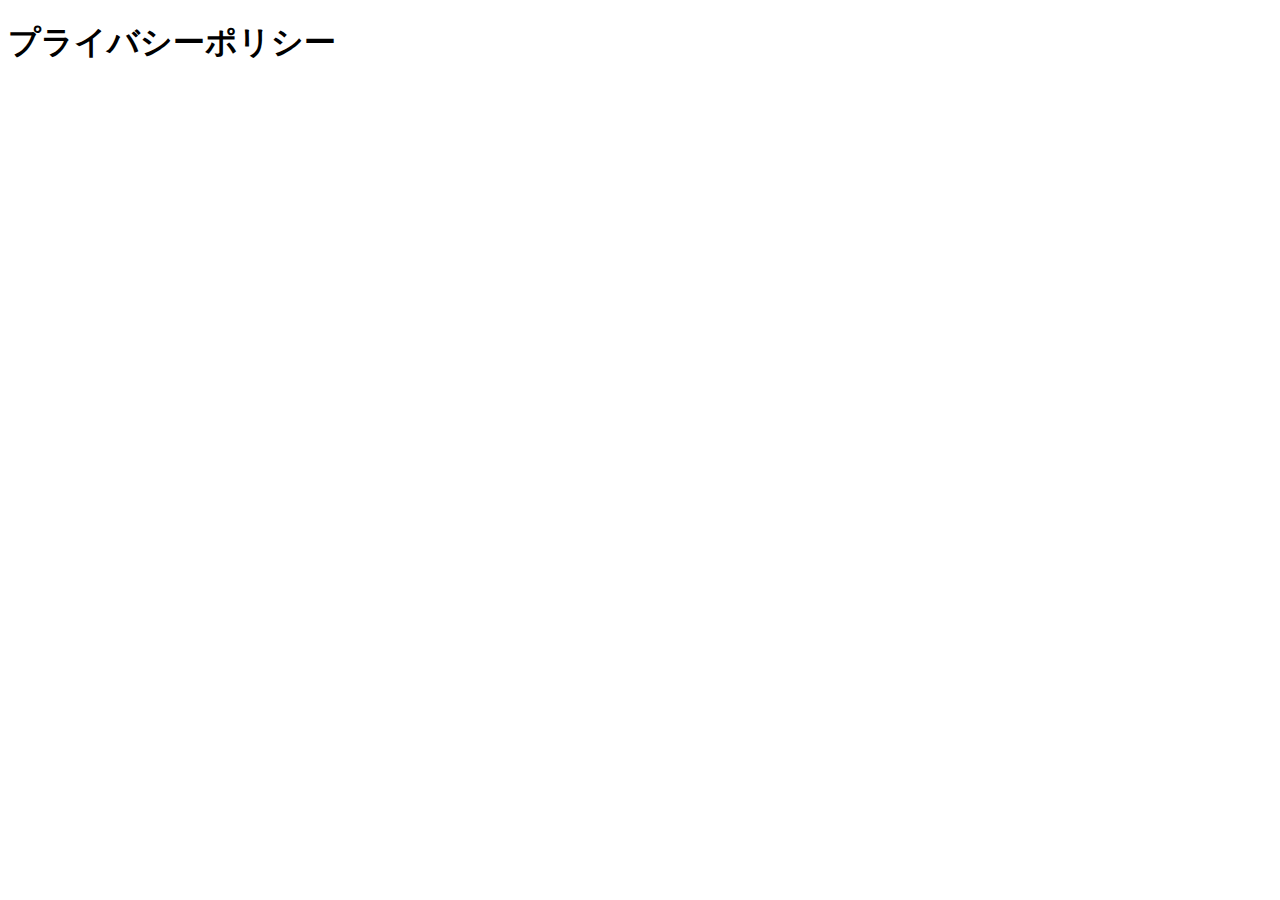
==== index.html @ 200e6e8b "Create index.html" ====
<!DOCTYPE html>
<html lang="en">
<head>
    <meta charset="UTF-8">
    <meta http-equiv="X-UA-Compatible" content="IE=edge">
    <meta name="viewport" content="width=device-width, initial-scale=1.0">
    <title>Document</title>
</head>
<body>
    <h1>プライバシーポリシー</h1>
</body>
</html>
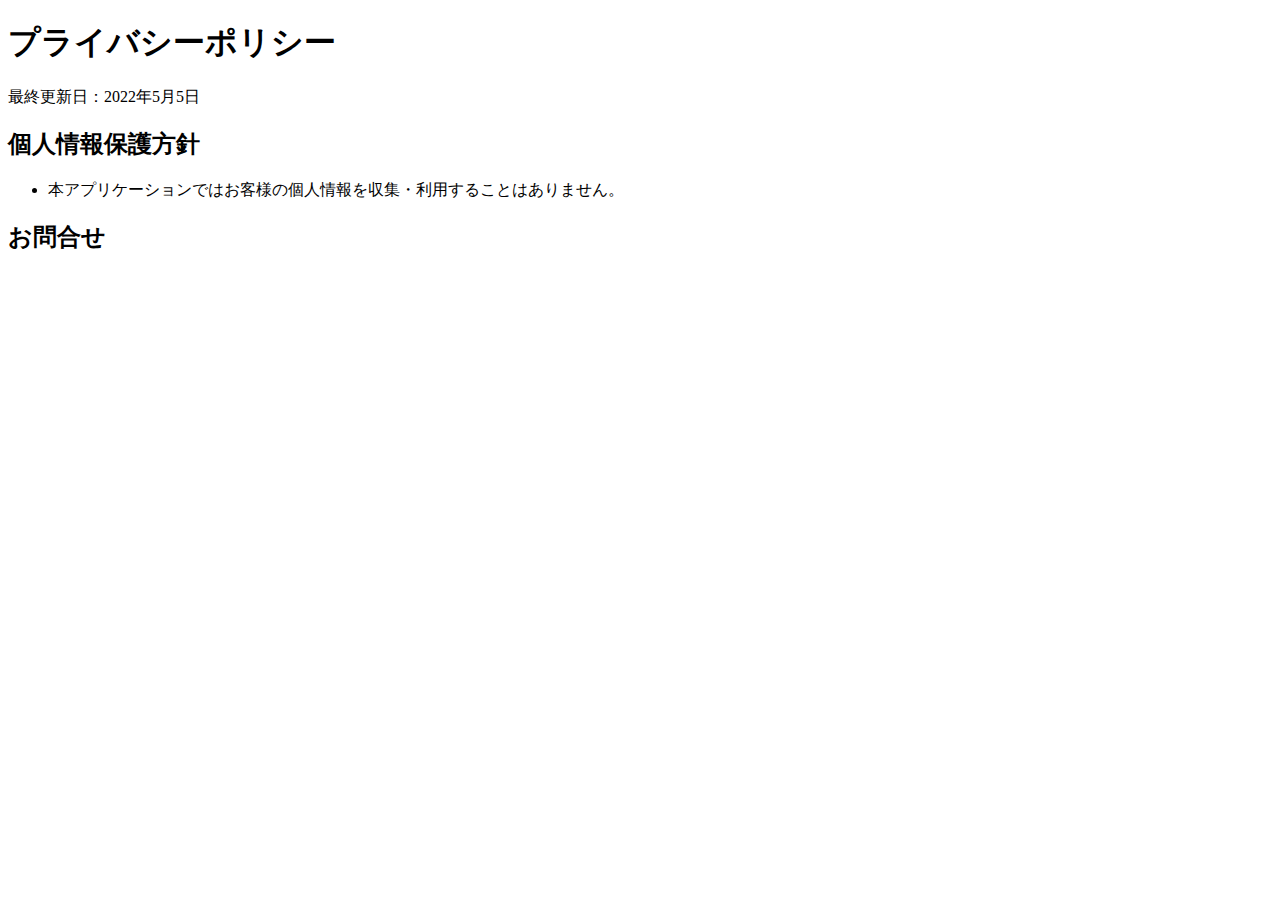
==== commit 4c058e1f: "Update index.html" ====
--- a/index.html
+++ b/index.html
@@ -8,5 +8,12 @@
 </head>
 <body>
     <h1>プライバシーポリシー</h1>
+    <p>最終更新日：2022年5月5日</p>
+    <h2>個人情報保護方針</h2>
+    <ul>
+        <li>本アプリケーションではお客様の個人情報を収集・利用することはありません。</li>
+    </ul>
+    <h2>お問合せ</h2>
+    
 </body>
 </html>
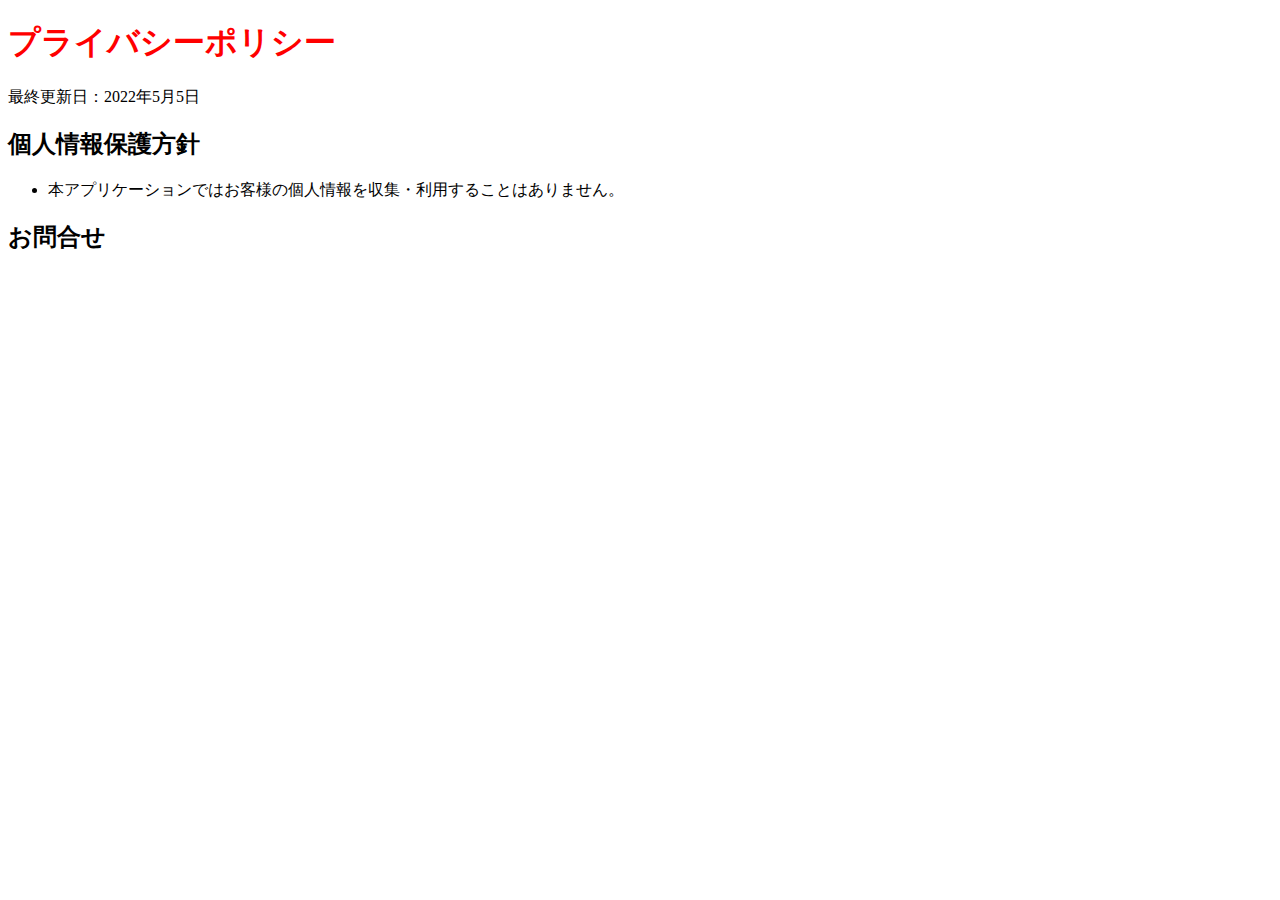
==== commit 2e8f4374: "update-index" ====
--- a/index.html
+++ b/index.html
@@ -1,10 +1,11 @@
 <!DOCTYPE html>
-<html lang="en">
+<html lang="ja">
 <head>
     <meta charset="UTF-8">
     <meta http-equiv="X-UA-Compatible" content="IE=edge">
     <meta name="viewport" content="width=device-width, initial-scale=1.0">
-    <title>Document</title>
+    <link rel="stylesheet" href="style.css">
+    <title>プライバシーポリシー</title>
 </head>
 <body>
     <h1>プライバシーポリシー</h1>
@@ -14,6 +15,5 @@
         <li>本アプリケーションではお客様の個人情報を収集・利用することはありません。</li>
     </ul>
     <h2>お問合せ</h2>
-    
 </body>
 </html>
--- a/style.css
+++ b/style.css
@@ -0,0 +1,3 @@
+h1 {
+    color: red;
+}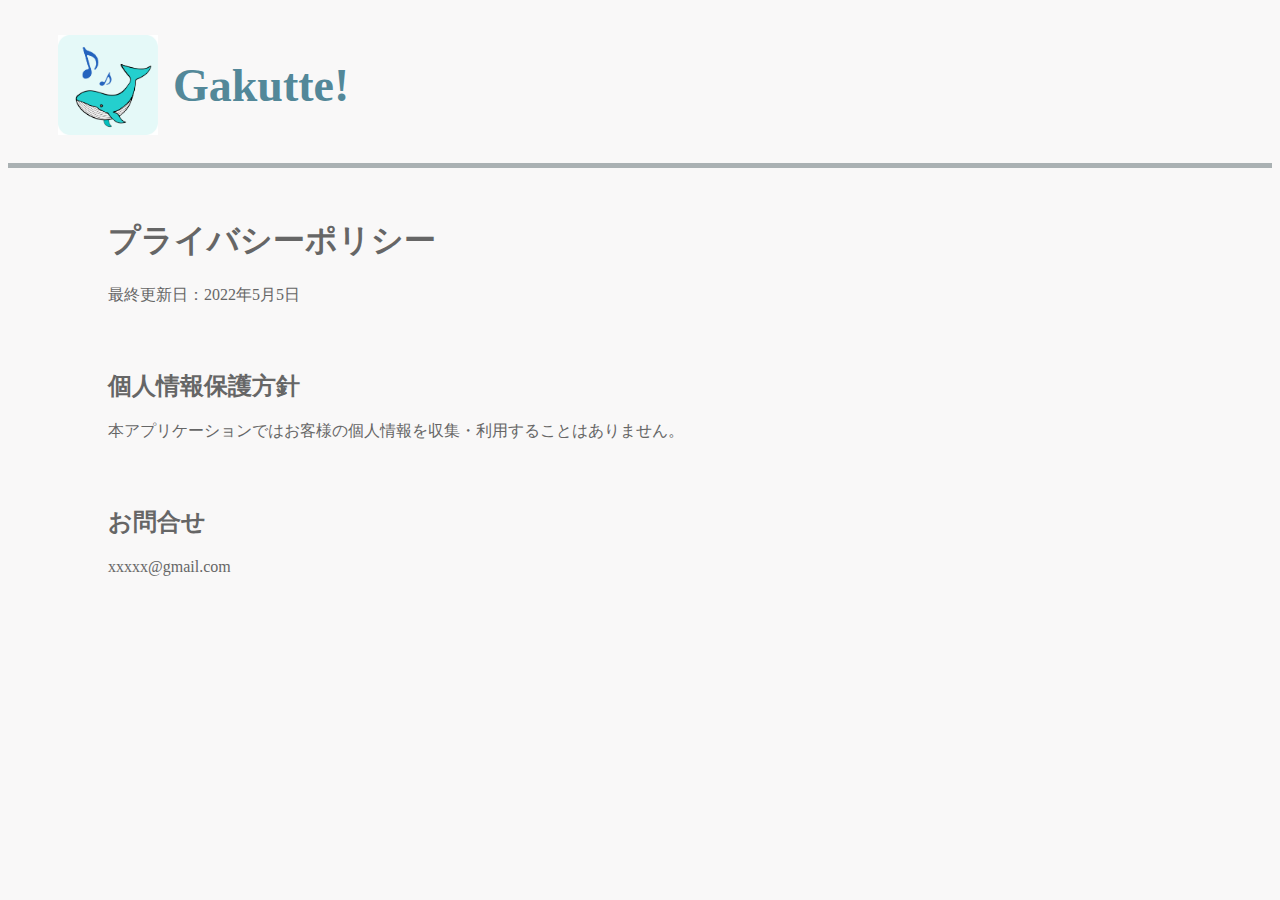
==== commit c7078764: "update-content" ====
--- a/index.html
+++ b/index.html
@@ -8,12 +8,19 @@
     <title>プライバシーポリシー</title>
 </head>
 <body>
-    <h1>プライバシーポリシー</h1>
-    <p>最終更新日：2022年5月5日</p>
-    <h2>個人情報保護方針</h2>
-    <ul>
-        <li>本アプリケーションではお客様の個人情報を収集・利用することはありません。</li>
-    </ul>
-    <h2>お問合せ</h2>
+    <header>
+        <div class="logo">
+            <div class="logo-img"><img src="logo.png" alt="logo"></div>
+            <h1 class="logo-title">Gakutte!</h1>
+        </div>
+    </header>
+    <div class="container">
+        <h1>プライバシーポリシー</h1>
+        <p class="last-update">最終更新日：2022年5月5日</p>
+        <h2>個人情報保護方針</h2>
+        <p>本アプリケーションではお客様の個人情報を収集・利用することはありません。</p>
+        <h2>お問合せ</h2>
+        <p>xxxxx@gmail.com</p>
+    </div>
 </body>
 </html>
--- a/style.css
+++ b/style.css
@@ -1,3 +1,36 @@
-h1 {
-    color: red;
-}+body {
+    background: #f9f8f8;
+    color: #666666;
+}
+header {
+    padding: 20px 50px;
+    border-bottom: 5px solid #aab1b3;
+}
+h2 {
+    margin-top: 64px;
+}
+.last-update {
+    margin-bottom: 64px;
+}
+.logo {
+    display: flex;
+}
+.logo-img {
+    display: flex;
+    align-items: center;
+}
+.logo-img img {
+    display: inline-block;
+    width: 100px;
+    margin: auto;
+}
+.logo-title {
+    display: inline-block;
+    color: #538899;
+    vertical-align: bottom;
+    margin-left: 15px;
+    font-size: 46px;
+}
+.container {
+    padding: 30px 100px;
+}
